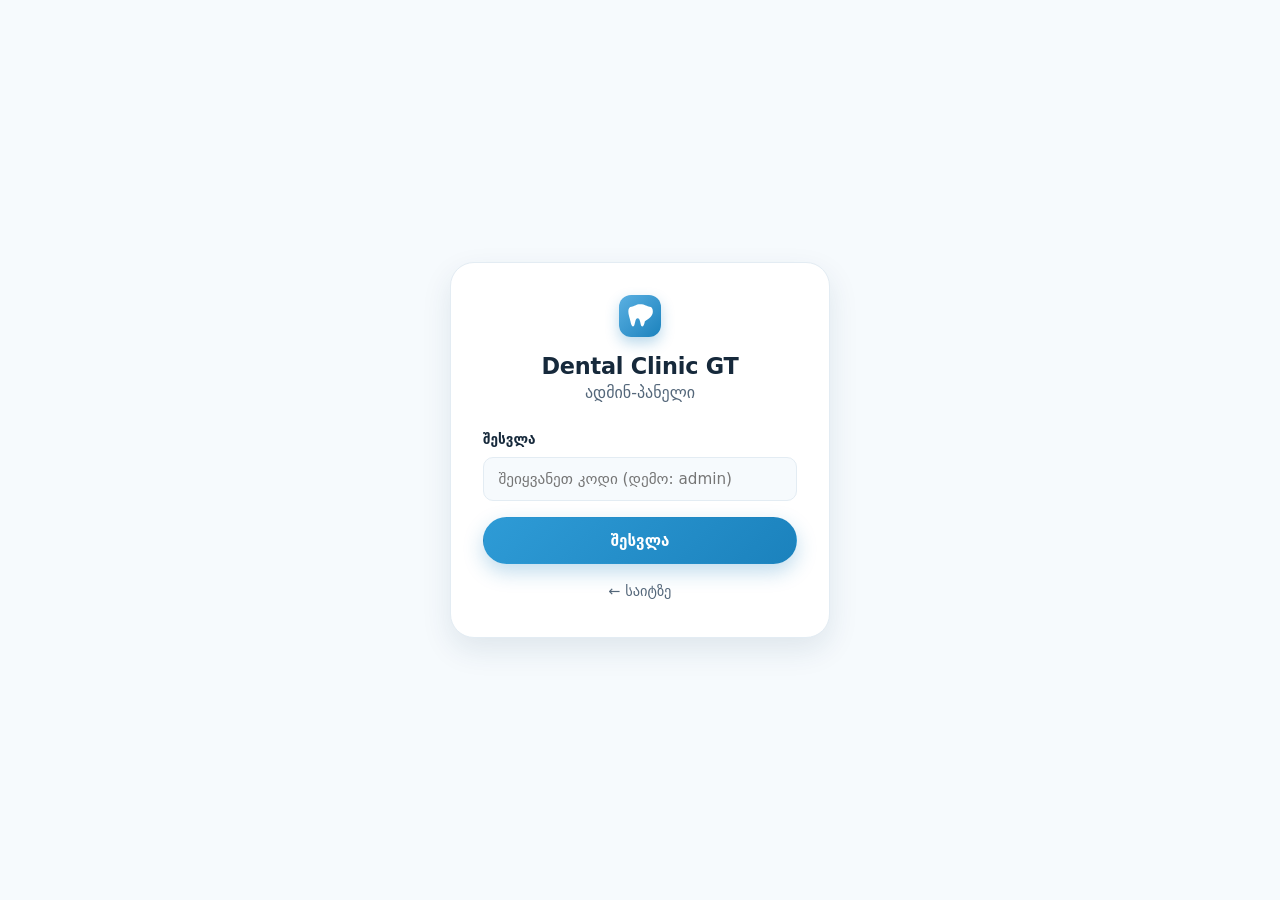
==== admin.html @ 1550cbb0 "CHECKPOINT: Dental Clinic GT website — initial deploy Bilingual (KA/EN) site + online booking + admi" ====
<!DOCTYPE html>
<html lang="ka">
<head>
  <meta charset="UTF-8" />
  <meta name="viewport" content="width=device-width, initial-scale=1.0" />
  <meta name="robots" content="noindex, nofollow" />
  <meta name="theme-color" content="#16293B" />
  <meta http-equiv="Content-Security-Policy"
    content="default-src 'self'; img-src 'self' data:; style-src 'self' 'unsafe-inline' https://fonts.googleapis.com; font-src 'self' https://fonts.gstatic.com; script-src 'self'; connect-src 'self'; frame-ancestors 'none'; base-uri 'self'; form-action 'self';" />

  <title>Admin — Dental Clinic GT</title>

  <link rel="icon" href="data:image/svg+xml,%3Csvg xmlns='http://www.w3.org/2000/svg' viewBox='0 0 24 24'%3E%3Cpath fill='%232E9BD6' d='M12 2C8.5 2 7 4 4.8 4 3 4 2 5.5 2 8c0 3 1 5 1.8 8.5.5 2.2 1 4.5 2.2 4.5 1.3 0 1.4-2.5 2-4.5.4-1.4.9-2.5 2-2.5s1.6 1.1 2 2.5c.6 2 .7 4.5 2 4.5 1.2 0 1.7-2.3 2.2-4.5C21.9 13 23 11 23 8c0-2.5-1-4-2.8-4C18 4 16.5 2 12 2z'/%3E%3C/svg%3E" />
  <link rel="preconnect" href="https://fonts.googleapis.com" />
  <link rel="preconnect" href="https://fonts.gstatic.com" crossorigin />
  <link rel="stylesheet" href="https://fonts.googleapis.com/css2?family=Inter:wght@400;500;600;700;800&family=Noto+Sans+Georgian:wght@400;500;600;700;800&display=swap" />
  <link rel="stylesheet" href="styles.css" />
  <link rel="stylesheet" href="admin.css" />
  <script src="script.js" defer></script>
  <script src="data.js" defer></script>
  <script src="admin.js" defer></script>
</head>
<body class="lang-ka adm-body-page">
  <div id="adminApp" class="adm-app"></div>
</body>
</html>
---- styles.css ----
/* ============================================================
   Dental Clinic GT — Stylesheet
   Style: Modern & Minimal
   Palette: Light blue / White / Gold
   ============================================================ */

/* ---------- Design tokens ---------- */
:root {
  /* Brand — light blue */
  --blue-50:  #EFF8FD;
  --blue-100: #DCEFFA;
  --blue-200: #B9DFF4;
  --blue-300: #8FCBEC;
  --blue-400: #5BB0E2;
  --blue-500: #2E9BD6;  /* primary light blue */
  --blue-600: #1B82BD;  /* buttons */
  --blue-700: #146694;  /* hover / strong text */

  /* Gold accents */
  --gold-300: #E7CF8E;
  --gold-400: #D9B65A;
  --gold-500: #C9A24B;  /* accent */
  --gold-600: #A8842F;
  --star:     #8A6D12;  /* deep gold for star ratings — passes WCAG AA on white */

  /* Neutrals */
  --white:    #FFFFFF;
  --surface:  #F6FAFD;  /* light blue-tinted background */
  --surface-2:#EDF5FB;
  --ink:      #16293B;  /* headings / body */
  --muted:    #54677A;  /* secondary text */
  --line:     #E3ECF3;  /* borders */

  --success:  #1F9D6B;
  --danger:   #D64545;

  /* Shape & depth */
  --radius-sm: 10px;
  --radius:    16px;
  --radius-lg: 24px;
  --shadow-sm: 0 2px 8px rgba(20, 60, 90, 0.06);
  --shadow:    0 12px 30px rgba(20, 60, 90, 0.10);
  --shadow-lg: 0 24px 60px rgba(20, 60, 90, 0.16);

  --maxw: 1160px;
  --gap: clamp(1rem, 3vw, 2rem);

  --font: 'Inter', 'Noto Sans Georgian', system-ui, -apple-system, Segoe UI, Roboto, sans-serif;

  --header-h: 74px;
}

/* ---------- Reset ---------- */
*, *::before, *::after { box-sizing: border-box; }
* { margin: 0; }
html { scroll-behavior: smooth; scroll-padding-top: calc(var(--header-h) + 12px); }
body {
  font-family: var(--font);
  color: var(--ink);
  background: var(--white);
  line-height: 1.65;
  -webkit-font-smoothing: antialiased;
  text-rendering: optimizeLegibility;
  overflow-x: hidden;
}
img, svg { display: block; max-width: 100%; }
a { color: inherit; text-decoration: none; }
button { font-family: inherit; cursor: pointer; }
ul { list-style: none; padding: 0; }

/* Language visibility helpers (managed by JS via data-i18n) */

/* ---------- Layout ---------- */
.container { width: 100%; max-width: var(--maxw); margin-inline: auto; padding-inline: clamp(1rem, 4vw, 2rem); }
.section { padding-block: clamp(3.5rem, 8vw, 6.5rem); }
.section-alt { background: var(--surface); }

/* ---------- Typography ---------- */
h1, h2, h3, h4 { line-height: 1.18; font-weight: 700; letter-spacing: -0.01em; }
h1 { font-size: clamp(2.1rem, 5.2vw, 3.5rem); font-weight: 800; }
h2 { font-size: clamp(1.7rem, 3.6vw, 2.5rem); }
h3 { font-size: 1.2rem; }
p  { color: var(--muted); }

.eyebrow {
  display: inline-flex; align-items: center; gap: .5rem;
  color: var(--blue-600); font-weight: 600; font-size: .8rem;
  letter-spacing: .08em; text-transform: uppercase; margin-bottom: 1rem;
}
.eyebrow.center { justify-content: center; }
.eyebrow .dot { width: 8px; height: 8px; border-radius: 50%; background: var(--gold-500); }

.section-head { max-width: 640px; margin: 0 auto clamp(2rem, 5vw, 3.5rem); text-align: center; }
.section-sub { font-size: 1.05rem; margin-top: .75rem; }

/* ---------- Buttons ---------- */
.btn {
  display: inline-flex; align-items: center; justify-content: center; gap: .5rem;
  padding: .85rem 1.5rem; border-radius: 999px; font-weight: 600; font-size: .95rem;
  border: 1.5px solid transparent; transition: transform .15s ease, box-shadow .2s ease, background .2s ease, color .2s ease;
  white-space: nowrap;
}
.btn-sm { padding: .6rem 1.1rem; font-size: .88rem; }
.btn-block { width: 100%; }
.btn-primary {
  background: linear-gradient(135deg, var(--blue-500), var(--blue-600));
  color: var(--white); box-shadow: 0 8px 20px rgba(27, 130, 189, 0.28);
}
.btn-primary:hover { transform: translateY(-2px); box-shadow: 0 12px 26px rgba(27, 130, 189, 0.36); }
.btn-ghost { background: var(--white); color: var(--blue-700); border-color: var(--line); }
.btn-ghost:hover { border-color: var(--blue-300); transform: translateY(-2px); box-shadow: var(--shadow-sm); }

/* ---------- Skip link ---------- */
.skip-link {
  position: absolute; left: 50%; transform: translateX(-50%) translateY(-150%);
  top: 8px; background: var(--blue-600); color: #fff; padding: .6rem 1rem; border-radius: 8px;
  z-index: 1000; transition: transform .2s ease;
}
.skip-link:focus { transform: translateX(-50%) translateY(0); }

/* ---------- Header ---------- */
.site-header {
  position: sticky; top: 0; z-index: 100;
  background: rgba(255, 255, 255, 0.85);
  backdrop-filter: saturate(160%) blur(12px);
  -webkit-backdrop-filter: saturate(160%) blur(12px);
  border-bottom: 1px solid transparent;
  transition: box-shadow .25s ease, border-color .25s ease, background .25s ease;
}
.site-header.scrolled { box-shadow: var(--shadow-sm); border-bottom-color: var(--line); }
.header-inner { display: flex; align-items: center; justify-content: space-between; height: var(--header-h); gap: 1rem; }

.brand { display: inline-flex; align-items: center; gap: .6rem; font-size: 1.15rem; color: var(--ink); }
.brand-mark {
  display: grid; place-items: center; width: 42px; height: 42px; border-radius: 12px;
  color: var(--white); background: linear-gradient(135deg, var(--blue-400), var(--blue-600));
  box-shadow: 0 6px 14px rgba(27, 130, 189, 0.3);
}
.brand-text strong { font-weight: 800; letter-spacing: -0.02em; }
.brand-accent {
  margin-left: .35rem; color: var(--gold-600); font-weight: 800;
  border: 1.5px solid var(--gold-400); border-radius: 6px; padding: 0 .35rem; font-size: .85em;
}

.nav { display: flex; align-items: center; gap: .4rem; }
.nav-link {
  position: relative; padding: .5rem .8rem; border-radius: 8px; color: var(--muted);
  font-weight: 500; font-size: .95rem; transition: color .2s ease, background .2s ease;
}
.nav-link:hover { color: var(--blue-700); background: var(--blue-50); }
.nav-cta { display: none; } /* shown only inside the mobile menu */
.nav-link.active { color: var(--blue-700); background: var(--blue-50); }

.header-actions { display: flex; align-items: center; gap: .65rem; }
.lang-toggle {
  display: inline-flex; align-items: center; gap: .3rem; background: var(--white);
  border: 1.5px solid var(--line); color: var(--blue-700); font-weight: 700;
  border-radius: 999px; padding: .45rem .8rem; font-size: .82rem; transition: border-color .2s, background .2s;
}
.lang-toggle:hover { border-color: var(--blue-300); background: var(--blue-50); }

.nav-toggle { display: none; flex-direction: column; gap: 5px; background: none; border: 0; padding: .5rem; }
.nav-toggle span { width: 24px; height: 2.5px; border-radius: 2px; background: var(--ink); transition: transform .25s ease, opacity .2s ease; }
.nav-toggle[aria-expanded="true"] span:nth-child(1) { transform: translateY(7.5px) rotate(45deg); }
.nav-toggle[aria-expanded="true"] span:nth-child(2) { opacity: 0; }
.nav-toggle[aria-expanded="true"] span:nth-child(3) { transform: translateY(-7.5px) rotate(-45deg); }

/* ---------- Hero ---------- */
.hero { position: relative; padding-block: clamp(3rem, 7vw, 6rem); overflow: hidden; }
.hero::before {
  content: ""; position: absolute; inset: 0; z-index: -1;
  background:
    radial-gradient(1000px 500px at 80% -10%, var(--blue-100), transparent 60%),
    radial-gradient(700px 400px at 0% 110%, var(--surface-2), transparent 55%);
}
.hero-grid { display: grid; grid-template-columns: 1.05fr .95fr; gap: clamp(2rem, 5vw, 4rem); align-items: center; }
.hero-title { margin-top: .25rem; }
.hero-subtitle { font-size: 1.12rem; margin-top: 1.1rem; max-width: 30rem; }
.hero-cta { display: flex; flex-wrap: wrap; gap: .8rem; margin-top: 1.8rem; }
.hero-trust { display: flex; flex-wrap: wrap; gap: 1.1rem; margin-top: 2rem; }
.hero-trust li { display: inline-flex; align-items: center; gap: .45rem; color: var(--ink); font-size: .9rem; font-weight: 500; }
.hero-trust svg { color: var(--blue-500); flex-shrink: 0; }

/* Hero visual */
.hero-visual { position: relative; }
.media-card { position: relative; }
.media-placeholder {
  position: relative; border-radius: var(--radius-lg); overflow: hidden;
  background: linear-gradient(160deg, var(--blue-50), var(--blue-200));
  display: grid; place-items: center; box-shadow: var(--shadow-lg);
}
.media-hero { aspect-ratio: 4 / 4.4; }
.media-placeholder .illus { width: 78%; height: auto; }
.media-img { position: absolute; inset: 0; width: 100%; height: 100%; object-fit: cover; z-index: 1; }
.media-img.img-failed { display: none; } /* reveals the gradient/illustration fallback behind */
.media-hint {
  position: absolute; left: 12px; bottom: 12px; z-index: 2;
  background: rgba(22, 41, 59, 0.55); color: #fff; font-size: .7rem;
  padding: .3rem .6rem; border-radius: 999px; backdrop-filter: blur(4px);
}

.float-card {
  position: absolute; z-index: 5; background: var(--white); border-radius: var(--radius);
  box-shadow: var(--shadow); padding: .8rem 1rem; display: flex; align-items: center; gap: .6rem;
}
.float-rating { top: 8%; left: -8%; flex-direction: column; align-items: flex-start; gap: 0; }
.float-rating .stars { color: var(--star); font-size: .85rem; letter-spacing: 1px; }
.float-rating strong { font-size: 1.5rem; line-height: 1; }
.float-rating small { color: var(--muted); font-size: .72rem; }
.float-avail { bottom: 7%; right: -6%; }
.float-avail strong { display: block; font-size: .9rem; }
.float-avail small { color: var(--muted); font-size: .75rem; }
.pulse { width: 12px; height: 12px; border-radius: 50%; background: var(--success); box-shadow: 0 0 0 0 rgba(31,157,107,.5); animation: pulse 2s infinite; flex-shrink: 0; }
@keyframes pulse { 70% { box-shadow: 0 0 0 10px rgba(31,157,107,0); } 100% { box-shadow: 0 0 0 0 rgba(31,157,107,0); } }

/* ---------- Stats ---------- */
.stats { padding-block: clamp(1.5rem, 4vw, 2.5rem); }
.stats-grid {
  display: grid; grid-template-columns: repeat(4, 1fr); gap: 1rem;
  background: linear-gradient(135deg, var(--blue-600), var(--blue-700));
  border-radius: var(--radius-lg); padding: clamp(1.5rem, 4vw, 2.5rem); color: #fff;
  box-shadow: var(--shadow);
}
.stat { text-align: center; min-width: 0; overflow-wrap: break-word; }
.stat strong { font-size: clamp(1.8rem, 4vw, 2.6rem); font-weight: 800; }
.stat .plus { color: var(--gold-300); font-size: 1.4rem; font-weight: 800; }
.stat p { color: rgba(255,255,255,.85); font-size: .85rem; margin-top: .25rem; }

/* ---------- Cards grid ---------- */
.cards-grid { display: grid; grid-template-columns: repeat(3, 1fr); gap: clamp(1rem, 2.5vw, 1.6rem); }

/* Service cards */
.service-card {
  background: var(--white); border: 1px solid var(--line); border-radius: var(--radius);
  padding: 1.8rem 1.6rem; transition: transform .2s ease, box-shadow .2s ease, border-color .2s ease;
}
.service-card:hover { transform: translateY(-5px); box-shadow: var(--shadow); border-color: var(--blue-200); }
.service-icon {
  display: grid; place-items: center; width: 56px; height: 56px; border-radius: 14px;
  color: var(--blue-600); background: var(--blue-50); margin-bottom: 1rem;
  transition: background .2s ease, color .2s ease;
}
.service-card:hover .service-icon { background: var(--blue-600); color: #fff; }
.service-card h3 { margin-bottom: .5rem; }

/* ---------- About ---------- */
.about-grid { display: grid; grid-template-columns: 1fr 1.05fr; gap: clamp(2rem, 5vw, 4rem); align-items: center; }
.about-visual { position: relative; }
.media-about { aspect-ratio: 4 / 3.4; }
.feature-list { display: grid; gap: .85rem; margin: 1.5rem 0 2rem; }
.feature-list li { display: flex; align-items: flex-start; gap: .7rem; color: var(--ink); font-weight: 500; }
.feature-list svg { color: var(--white); background: var(--blue-500); border-radius: 50%; padding: 3px; flex-shrink: 0; }

/* ---------- Team ---------- */
.team-grid { grid-template-columns: repeat(4, 1fr); }
.team-card {
  text-align: center; background: var(--white); border: 1px solid var(--line);
  border-radius: var(--radius); padding: 1.8rem 1.2rem; transition: transform .2s ease, box-shadow .2s ease;
}
.team-card:hover { transform: translateY(-5px); box-shadow: var(--shadow); }
.avatar {
  width: 92px; height: 92px; margin: 0 auto 1rem; border-radius: 50%;
  background: linear-gradient(135deg, var(--blue-300), var(--blue-600));
  display: grid; place-items: center; color: #fff; font-weight: 800; font-size: 1.6rem;
  position: relative; box-shadow: inset 0 0 0 4px rgba(255,255,255,.35);
}
.avatar::after { content: attr(data-initials); }
.avatar-sm { width: 44px; height: 44px; font-size: .9rem; margin: 0; box-shadow: inset 0 0 0 2px rgba(255,255,255,.35); }
.team-card .role { color: var(--blue-600); font-weight: 600; font-size: .9rem; margin-top: .2rem; }

/* ---------- Reviews ---------- */
.review-card {
  background: var(--white); border: 1px solid var(--line); border-radius: var(--radius);
  padding: 1.8rem 1.6rem; box-shadow: var(--shadow-sm); display: flex; flex-direction: column; gap: 1rem;
}
.review-card p { color: var(--ink); font-size: 1.02rem; }
.stars { color: var(--star); letter-spacing: 2px; font-size: 1rem; }
.review-author { display: flex; align-items: center; gap: .7rem; margin-top: auto; }
.review-author small { color: var(--muted); }

/* ---------- Contact ---------- */
.contact-grid { display: grid; grid-template-columns: 1fr 1.1fr; gap: clamp(2rem, 5vw, 4rem); align-items: start; }
.contact-list { display: grid; gap: 1.1rem; margin: 1.8rem 0; }
.contact-list li { display: flex; gap: .9rem; align-items: flex-start; }
.ci-icon { display: grid; place-items: center; width: 44px; height: 44px; border-radius: 12px; background: var(--blue-50); color: var(--blue-600); flex-shrink: 0; }
.contact-list strong { display: block; font-size: .85rem; color: var(--ink); }
.contact-list a, .contact-list span { color: var(--muted); }
.contact-list a:hover { color: var(--blue-700); }

.map-placeholder {
  display: flex; flex-direction: column; align-items: center; justify-content: center; gap: .8rem;
  background: linear-gradient(135deg, var(--surface-2), var(--blue-100));
  border: 1px dashed var(--blue-200); border-radius: var(--radius);
  color: var(--blue-600); min-height: 180px; padding: 1.5rem; text-align: center;
}

/* Form */
.contact-form-wrap {
  background: var(--white); border: 1px solid var(--line); border-radius: var(--radius-lg);
  padding: clamp(1.5rem, 4vw, 2.5rem); box-shadow: var(--shadow); position: relative;
}
.contact-form h3 { margin-bottom: 1.3rem; }
.field { display: flex; flex-direction: column; gap: .4rem; margin-bottom: 1.1rem; }
.field-row { display: grid; grid-template-columns: 1fr 1fr; gap: 1rem; }
.field label { font-size: .85rem; font-weight: 600; color: var(--ink); }
.field .opt { color: var(--muted); font-weight: 400; }
.field input, .field select, .field textarea {
  font-family: inherit; font-size: .95rem; color: var(--ink);
  padding: .75rem .9rem; border: 1.5px solid var(--line); border-radius: var(--radius-sm);
  background: var(--surface); transition: border-color .2s ease, box-shadow .2s ease, background .2s ease;
  width: 100%; min-height: 44px;
}
.field input:focus, .field select:focus, .field textarea:focus {
  outline: none; border-color: var(--blue-400); background: #fff;
  box-shadow: 0 0 0 4px rgba(46, 155, 214, 0.14);
}
.field textarea { resize: vertical; min-height: 84px; }
.field input.invalid, .field select.invalid, .field textarea.invalid { border-color: var(--danger); }
.error { color: var(--danger); font-size: .78rem; min-height: 1em; }
.hp-field { position: absolute; left: -9999px; width: 1px; height: 1px; overflow: hidden; }
.form-note { font-size: .78rem; margin-top: .8rem; text-align: center; }

.form-success {
  position: absolute; inset: 0; background: var(--white); border-radius: var(--radius-lg);
  display: flex; flex-direction: column; align-items: center; justify-content: center; gap: .6rem;
  text-align: center; padding: 2rem; color: var(--ink); animation: fadeIn .3s ease;
}
.form-success svg { color: var(--white); background: var(--success); border-radius: 50%; padding: 8px; }
.form-success strong { font-size: 1.4rem; }
.form-success span { color: var(--muted); }

/* ---------- Booking widget (Fresha-style) ---------- */
.booking-wrap { display: flex; flex-direction: column; }
.booking-head { margin-bottom: 1.2rem; }
.booking-head h3 { margin-bottom: .35rem; }
.booking-head .section-sub { font-size: .95rem; }
.bk-step { margin-bottom: 1.3rem; }
.bk-step-label { display: block; font-size: .78rem; font-weight: 700; letter-spacing: .04em; text-transform: uppercase; color: var(--blue-700); margin-bottom: .6rem; }

.bk-chips { display: flex; flex-wrap: wrap; gap: .5rem; }
.bk-chip { display: inline-flex; flex-direction: column; align-items: flex-start; gap: 1px; background: var(--surface); border: 1.5px solid var(--line); border-radius: 14px; padding: .55rem .95rem; color: var(--ink); font-weight: 600; font-size: .9rem; transition: border-color .15s ease, background .15s ease, color .15s ease; }
.bk-chip small { font-weight: 500; font-size: .72rem; color: var(--muted); }
.bk-chip:hover { border-color: var(--blue-300); }
.bk-chip.is-active { background: var(--blue-600); border-color: var(--blue-600); color: #fff; }
.bk-chip.is-active small { color: rgba(255, 255, 255, .85); }

.bk-dates { display: flex; gap: .5rem; overflow-x: auto; padding-bottom: .4rem; scrollbar-width: thin; }
.bk-date { flex: 0 0 auto; width: 64px; display: flex; flex-direction: column; align-items: center; gap: 1px; background: var(--surface); border: 1.5px solid var(--line); border-radius: var(--radius-sm); padding: .55rem .3rem; color: var(--ink); transition: border-color .15s ease, background .15s ease, color .15s ease; }
.bk-date small, .bk-date span { font-size: .66rem; color: var(--muted); text-transform: capitalize; }
.bk-date strong { font-size: 1.2rem; line-height: 1.15; }
.bk-date:hover { border-color: var(--blue-300); }
.bk-date.is-active { background: var(--blue-600); border-color: var(--blue-600); color: #fff; }
.bk-date.is-active small, .bk-date.is-active span { color: rgba(255, 255, 255, .85); }

.bk-legend { display: flex; gap: 1.1rem; margin-bottom: .7rem; font-size: .78rem; color: var(--muted); }
.bk-legend i { display: inline-block; width: 10px; height: 10px; border-radius: 3px; margin-right: .35rem; vertical-align: middle; }
.bk-legend .dot-free { background: var(--blue-500); }
.bk-legend .dot-busy { background: #FBF7EC; border: 1.5px solid var(--gold-400); }

.bk-slots { display: grid; grid-template-columns: repeat(auto-fill, minmax(94px, 1fr)); gap: .5rem; }
.bk-slot { display: flex; flex-direction: column; align-items: center; justify-content: center; min-height: 46px; border-radius: var(--radius-sm); font-weight: 600; font-size: .9rem; border: 1.5px solid var(--line); padding: .35rem; text-align: center; }
.bk-slot.is-free { background: var(--blue-50); border-color: var(--blue-200); color: var(--blue-700); cursor: pointer; transition: background .15s ease, border-color .15s ease, transform .1s ease; }
.bk-slot.is-free:hover { background: var(--blue-100); border-color: var(--blue-400); transform: translateY(-1px); }
.bk-slot.is-free.is-selected { background: var(--blue-600); border-color: var(--blue-600); color: #fff; }
.bk-slot.is-busy { background: #FBF7EC; border-color: #EBDFC4; color: #8A6D12; cursor: not-allowed; }
.bk-slot.is-busy .bk-slot-proc { font-size: .61rem; font-weight: 500; line-height: 1.05; margin-top: 1px; }
.bk-slot.is-past { background: var(--surface); border-color: var(--line); color: var(--muted); opacity: .5; text-decoration: line-through; }
.bk-empty, .bk-hint { color: var(--muted); font-size: .9rem; padding: .6rem 0; }

.bk-summary { display: grid; grid-template-columns: repeat(auto-fit, minmax(120px, 1fr)); gap: .8rem; background: var(--surface); border: 1px solid var(--line); border-radius: var(--radius); padding: 1rem; margin-bottom: 1.2rem; }
.bk-summary small { display: block; font-size: .72rem; color: var(--muted); }
.bk-summary strong { font-size: .92rem; }
.bk-sum-price strong { color: var(--blue-700); }
.bk-demo { font-size: .76rem; color: var(--muted); background: var(--blue-50); border-radius: var(--radius-sm); padding: .7rem .9rem; margin-top: .2rem; }
.bk-success { text-align: center; display: flex; flex-direction: column; align-items: center; gap: .6rem; padding: 2rem 1rem; }
.bk-success svg { color: #fff; background: var(--success); border-radius: 50%; padding: 8px; }
.bk-success strong { font-size: 1.4rem; }
.bk-success span { color: var(--muted); }
.bk-notice { margin-top: .7rem; font-size: .85rem; color: var(--danger); background: #FCEDED; border-radius: var(--radius-sm); padding: .55rem .8rem; }

/* ---------- Booking page (booking.html) ---------- */
.bookpage-hero { padding-block: clamp(2rem, 5vw, 3.5rem); position: relative; text-align: center; }
.bookpage-hero::before { content: ""; position: absolute; inset: 0; z-index: -1; background: radial-gradient(900px 400px at 50% -20%, var(--blue-100), transparent 60%); }
.bookpage-grid { display: grid; grid-template-columns: 1.7fr .9fr; gap: clamp(1.5rem, 4vw, 2.5rem); align-items: start; }
.bookpage-main { background: var(--white); border: 1px solid var(--line); border-radius: var(--radius-lg); padding: clamp(1.2rem, 3vw, 2rem); box-shadow: var(--shadow-sm); }
.bookpage-side { position: sticky; top: calc(var(--header-h) + 16px); display: grid; gap: 1rem; }
.side-card { background: var(--white); border: 1px solid var(--line); border-radius: var(--radius); padding: 1.3rem; }
.side-card h3 { margin-bottom: .4rem; }
.side-card .contact-list { margin: 0; }
.trust-card .hero-trust { margin: 0; flex-direction: column; gap: .7rem; }
@media (max-width: 900px) {
  .bookpage-grid { grid-template-columns: 1fr; }
  .bookpage-side { position: static; }
}

/* ---------- Homepage "Book online" CTA card ---------- */
.booking-cta { display: flex; align-items: center; justify-content: center; text-align: center;
  background: linear-gradient(160deg, var(--blue-50), var(--blue-100)); border: 1px solid var(--blue-200); }
.booking-cta-inner { display: flex; flex-direction: column; align-items: center; gap: .8rem; padding: 1rem; }
.booking-cta-inner .cta-ico { display: grid; place-items: center; width: 64px; height: 64px; border-radius: 18px;
  background: linear-gradient(135deg, var(--blue-500), var(--blue-600)); color: #fff; box-shadow: 0 10px 22px rgba(27,130,189,.3); }
.booking-cta-inner p { max-width: 28rem; }

/* ---------- Pricing estimator ---------- */
.price-grid { display: grid; grid-template-columns: 1.6fr .9fr; gap: clamp(1.2rem, 3vw, 2rem); align-items: start; }
.price-list { display: grid; gap: 1.4rem; }
.price-cat { font-size: .95rem; color: var(--blue-700); margin-bottom: .6rem; padding-bottom: .4rem; border-bottom: 2px solid var(--blue-100); }
.price-row { width: 100%; display: grid; grid-template-columns: auto 1fr auto; align-items: center; gap: .8rem; text-align: left;
  background: var(--white); border: 1.5px solid var(--line); border-radius: var(--radius-sm); padding: .75rem 1rem; margin-bottom: .5rem; cursor: pointer; transition: border-color .15s ease, background .15s ease; }
.price-row:hover { border-color: var(--blue-300); }
.price-row.is-on { border-color: var(--blue-500); background: var(--blue-50); }
.price-check { display: grid; place-items: center; width: 26px; height: 26px; border-radius: 50%; background: var(--surface-2); color: var(--blue-700); font-weight: 800; font-size: 1rem; flex-shrink: 0; }
.price-row.is-on .price-check { background: var(--blue-600); color: #fff; }
.price-name { font-weight: 600; color: var(--ink); font-size: .95rem; }
.price-name small { display: block; font-weight: 500; font-size: .76rem; color: var(--muted); }
.price-val { font-weight: 700; color: var(--blue-700); white-space: nowrap; font-size: .9rem; }

.price-side { position: sticky; top: calc(var(--header-h) + 16px); }
.price-summary-card { background: var(--white); border: 1px solid var(--line); border-radius: var(--radius-lg); box-shadow: var(--shadow); padding: 1.4rem; }
.price-summary-card h3 { margin-bottom: .9rem; }
.price-hint { color: var(--muted); font-size: .9rem; margin-bottom: 1rem; }
.price-chosen { display: grid; gap: .4rem; margin-bottom: 1rem; max-height: 220px; overflow: auto; }
.price-chosen li { display: flex; justify-content: space-between; gap: .8rem; font-size: .85rem; color: var(--ink); }
.price-chosen li span:last-child { color: var(--muted); white-space: nowrap; }
.price-total { display: flex; justify-content: space-between; align-items: baseline; padding-top: .8rem; border-top: 1px solid var(--line); }
.price-total strong { font-size: 1.4rem; color: var(--ink); }
.price-instal { display: flex; flex-direction: column; gap: 2px; background: var(--blue-50); border-radius: var(--radius-sm); padding: .7rem .9rem; margin: .8rem 0 1.1rem; }
.price-instal span { font-size: .8rem; color: var(--muted); }
.price-instal strong { color: var(--blue-700); font-size: 1.05rem; }
.price-instal small { color: var(--muted); font-size: .72rem; }
.price-summary-card .btn { margin-bottom: .5rem; }
.price-count { display: block; text-align: center; color: var(--muted); font-size: .78rem; margin-top: .3rem; }
.price-disclaimer { max-width: 760px; margin: 1.6rem auto 0; text-align: center; color: var(--muted); font-size: .8rem; }

@media (max-width: 860px) {
  .price-grid { grid-template-columns: 1fr; }
  .price-side { position: static; }
}

/* Print only the estimate card as a clean quote */
@media print {
  body * { visibility: hidden; }
  .price-summary-card, .price-summary-card * { visibility: visible; }
  .price-summary-card { position: absolute; left: 0; top: 0; width: 100%; box-shadow: none; border: none; }
  .price-summary-card .btn, .price-count { display: none; }
}

/* ---------- FAQ (accordion) ---------- */
.faq-list { max-width: 800px; margin: 0 auto; display: grid; gap: .8rem; }
.faq-item {
  background: var(--white); border: 1px solid var(--line); border-radius: var(--radius);
  overflow: hidden; transition: box-shadow .2s ease, border-color .2s ease;
}
.faq-item[open] { box-shadow: var(--shadow-sm); border-color: var(--blue-200); }
.faq-item summary {
  list-style: none; cursor: pointer; display: flex; align-items: center; justify-content: space-between;
  gap: 1rem; padding: 1.1rem 1.3rem; font-weight: 600; color: var(--ink);
}
.faq-item summary::-webkit-details-marker { display: none; }
.faq-item summary:focus-visible { outline: 3px solid var(--blue-400); outline-offset: -3px; }
.faq-icon { position: relative; flex-shrink: 0; width: 20px; height: 20px; }
.faq-icon::before, .faq-icon::after { content: ""; position: absolute; background: var(--blue-600); border-radius: 2px; transition: transform .25s ease, opacity .25s ease; }
.faq-icon::before { top: 9px; left: 2px; width: 16px; height: 2px; }
.faq-icon::after { top: 2px; left: 9px; width: 2px; height: 16px; }
.faq-item[open] .faq-icon::after { transform: rotate(90deg); opacity: 0; }
.faq-answer { padding: 0 1.3rem 1.2rem; }

/* ---------- Sticky mobile action bar ---------- */
.mobile-bar { display: none; }
.mbar-btn { display: flex; align-items: center; justify-content: center; gap: .5rem; font-weight: 600; font-size: .95rem; padding: .95rem; }
.mbar-call { color: var(--blue-700); }
.mbar-book { background: linear-gradient(135deg, var(--blue-500), var(--blue-600)); color: #fff; }

/* ---------- Footer ---------- */
.site-footer { background: var(--ink); color: rgba(255,255,255,.78); }
.footer-grid { display: grid; grid-template-columns: 1.6fr 1fr 1.4fr; gap: 2rem; padding-block: clamp(2.5rem, 6vw, 4rem); }
.brand-footer { color: #fff; }
.footer-brand p { color: rgba(255,255,255,.7); margin-top: .9rem; max-width: 22rem; }
.socials { display: flex; gap: .6rem; margin-top: 1.2rem; }
.socials a {
  display: grid; place-items: center; width: 44px; height: 44px; border-radius: 10px;
  background: rgba(255,255,255,.08); color: #fff; transition: background .2s ease, transform .2s ease;
}
.socials a:hover { background: var(--blue-600); transform: translateY(-3px); }
.footer-col h4 { color: #fff; font-size: 1rem; margin-bottom: 1rem; }
.footer-col a, .footer-col span { display: block; color: rgba(255,255,255,.72); padding: .25rem 0; transition: color .2s ease; }
.footer-col a:hover { color: var(--gold-300); }
.footer-bottom { border-top: 1px solid rgba(255,255,255,.1); padding-block: 1.2rem; font-size: .85rem; }
.footer-bottom .container { display: flex; justify-content: center; text-align: center; }

/* ---------- Back to top ---------- */
.to-top {
  position: fixed; right: 20px; bottom: 20px; z-index: 90;
  width: 48px; height: 48px; border-radius: 50%; border: 0; color: #fff;
  background: linear-gradient(135deg, var(--blue-500), var(--blue-600));
  box-shadow: var(--shadow); display: grid; place-items: center;
  opacity: 0; transform: translateY(10px); transition: opacity .25s ease, transform .25s ease;
}
.to-top.show { opacity: 1; transform: translateY(0); }
.to-top:hover { transform: translateY(-3px); }

/* ---------- Scroll reveal ---------- */
.reveal { opacity: 0; transform: translateY(24px); transition: opacity .6s ease, transform .6s ease; }
.reveal.in { opacity: 1; transform: translateY(0); }

@keyframes fadeIn { from { opacity: 0; } to { opacity: 1; } }

/* ---------- Focus visibility (a11y) ---------- */
:focus-visible { outline: 3px solid var(--blue-400); outline-offset: 2px; border-radius: 4px; }

/* ============================================================
   Responsive
   ============================================================ */
@media (max-width: 980px) {
  .hero-grid { grid-template-columns: 1fr; text-align: center; }
  .hero-content { order: 2; }
  .hero-visual { order: 1; max-width: 460px; margin: 0 auto; }
  .eyebrow, .hero-cta, .hero-trust { justify-content: center; }
  .hero-subtitle { margin-inline: auto; }
  .about-grid, .contact-grid { grid-template-columns: 1fr; }
  .about-visual { max-width: 460px; }
  .cards-grid { grid-template-columns: repeat(2, 1fr); }
  .team-grid { grid-template-columns: repeat(2, 1fr); }
  .footer-grid { grid-template-columns: 1fr 1fr; }
  .footer-brand { grid-column: 1 / -1; }
  /* Decorative hero cards are hidden once the hero stacks */
  .float-card { display: none; }
}

@media (max-width: 760px) {
  /* Mobile nav */
  .nav {
    position: fixed; inset: var(--header-h) 0 auto 0; flex-direction: column; align-items: stretch;
    background: var(--white); padding: 1rem; gap: .25rem; box-shadow: var(--shadow);
    border-top: 1px solid var(--line);
    transform: translateY(-120%); transition: transform .3s ease; visibility: hidden;
  }
  .nav.open { transform: translateY(0); visibility: visible; }
  .nav-link { padding: .85rem 1rem; font-size: 1.05rem; }
  .nav-toggle { display: flex; }
  .header-actions .btn-primary { display: none; }

  .stats-grid { grid-template-columns: repeat(2, 1fr); gap: 1.5rem 1rem; }
  .field-row { grid-template-columns: 1fr; }
  /* Booking CTA inside the mobile menu so it's always reachable */
  .nav .nav-cta { display: inline-flex; width: 100%; margin-top: .6rem; }

  /* Sticky bottom action bar on phones */
  .mobile-bar {
    display: grid; grid-template-columns: 1fr 1fr;
    position: fixed; left: 0; right: 0; bottom: 0; z-index: 95;
    background: var(--white); border-top: 1px solid var(--line);
    box-shadow: 0 -6px 20px rgba(20, 60, 90, .1);
  }
  body { padding-bottom: 66px; }
  .to-top { bottom: 78px; }
}

@media (max-width: 480px) {
  .cards-grid, .team-grid { grid-template-columns: 1fr; }
  .footer-grid { grid-template-columns: 1fr; }
  .brand-text { font-size: .98rem; }
}

/* ---------- Reduced motion ---------- */
@media (prefers-reduced-motion: reduce) {
  * { animation-duration: .001ms !important; animation-iteration-count: 1 !important; transition-duration: .001ms !important; scroll-behavior: auto !important; }
  .reveal { opacity: 1; transform: none; }
}

/* ---------- Print ---------- */
@media print {
  .site-header, .to-top, .nav-toggle, .hero-cta, .contact-form-wrap { display: none !important; }
  body { color: #000; }
}
---- admin.css ----
/* ============================================================
   Dental Clinic GT — Admin panel styles
   Uses design tokens from styles.css
   ============================================================ */

.adm-body-page { background: var(--surface); }
.adm-app { min-height: 100vh; }

/* ---------- Login ---------- */
.adm-login { min-height: 100vh; display: grid; place-items: center; padding: 1.5rem; }
.adm-login-card { width: 100%; max-width: 380px; background: var(--white); border: 1px solid var(--line); border-radius: var(--radius-lg); box-shadow: var(--shadow); padding: 2rem; text-align: center; }
.adm-login-card .brand-mark { margin: 0 auto 1rem; }
.adm-login-card h1 { font-size: 1.4rem; }
.adm-login-card .adm-sub { color: var(--muted); margin-bottom: 1.4rem; }
.adm-login-card .field { text-align: left; margin-bottom: 1rem; }
.adm-err { color: var(--danger); font-size: .85rem; margin-bottom: .8rem; }
.adm-back { display: inline-block; margin-top: 1rem; color: var(--muted); font-size: .9rem; }
.adm-back:hover { color: var(--blue-700); }

/* ---------- Topbar ---------- */
.adm-topbar { display: flex; align-items: center; justify-content: space-between; gap: 1rem; flex-wrap: wrap;
  background: var(--ink); color: #fff; padding: .8rem clamp(1rem, 4vw, 2rem); }
.adm-brand { display: flex; align-items: center; gap: .6rem; }
.adm-brand .brand-mark { width: 36px; height: 36px; }
.adm-brand strong { font-weight: 800; }
.adm-tag { background: rgba(255,255,255,.12); padding: .15rem .6rem; border-radius: 999px; font-size: .72rem; }
.adm-top-actions { display: flex; align-items: center; gap: .5rem; }
.adm-top-actions .lang-toggle { background: rgba(255,255,255,.12); border-color: transparent; color: #fff; }
.adm-top-actions .btn-ghost { background: rgba(255,255,255,.1); border-color: transparent; color: #fff; }
.adm-top-actions .btn-ghost:hover { background: rgba(255,255,255,.2); }

.adm-demo { background: #FBF7EC; color: #8A6D12; font-size: .82rem; text-align: center; padding: .55rem 1rem; border-bottom: 1px solid #EBDFC4; }

/* ---------- Tabs ---------- */
.adm-tabs { display: flex; gap: .3rem; flex-wrap: wrap; padding: 1rem clamp(1rem, 4vw, 2rem) 0; }
.adm-tab { background: var(--white); border: 1px solid var(--line); border-bottom: none; color: var(--muted);
  padding: .6rem 1.1rem; border-radius: 10px 10px 0 0; font-weight: 600; font-size: .9rem; }
.adm-tab:hover { color: var(--blue-700); }
.adm-tab.is-active { color: var(--blue-700); border-color: var(--blue-200); background: var(--white); box-shadow: 0 -2px 0 var(--blue-500) inset; }

.adm-msg { margin: .8rem clamp(1rem, 4vw, 2rem) 0; background: var(--blue-50); color: var(--blue-700); border-radius: var(--radius-sm); padding: .6rem .9rem; font-size: .88rem; font-weight: 600; }

.adm-body { padding: 1.2rem clamp(1rem, 4vw, 2rem) 3rem; }

/* ---------- Controls ---------- */
.adm-controls { display: flex; align-items: flex-end; gap: 1rem; flex-wrap: wrap; margin-bottom: 1.2rem; }
.adm-controls .field { margin: 0; }
.adm-count { background: var(--white); border: 1px solid var(--line); border-radius: 999px; padding: .45rem .9rem; font-size: .85rem; font-weight: 600; color: var(--blue-700); }
.adm-empty { color: var(--muted); padding: 1.5rem; text-align: center; background: var(--white); border: 1px dashed var(--line); border-radius: var(--radius); }
.adm-empty.sm { padding: .8rem; font-size: .85rem; }

/* ---------- Schedule (doctor columns) ---------- */
.adm-sched { display: grid; grid-template-columns: repeat(auto-fill, minmax(260px, 1fr)); gap: 1rem; }
.adm-doc-col { background: var(--white); border: 1px solid var(--line); border-radius: var(--radius); padding: 1rem; }
.adm-doc-col h3 { font-size: 1rem; margin-bottom: .8rem; padding-bottom: .6rem; border-bottom: 1px solid var(--line); }
.adm-doc-col h3 small { color: var(--blue-600); font-weight: 600; font-size: .78rem; display: block; }
.adm-appt { display: grid; grid-template-columns: auto 1fr auto; gap: .6rem; align-items: start; padding: .7rem 0; border-bottom: 1px solid var(--surface-2); position: relative; }
.adm-appt:last-child { border-bottom: none; }
.adm-appt-time { font-weight: 700; color: var(--ink); font-size: .85rem; line-height: 1.2; }
.adm-appt-time small { display: block; color: var(--muted); font-weight: 500; font-size: .68rem; }
.adm-appt-main strong { display: block; font-size: .9rem; }
.adm-appt-main span { font-size: .8rem; color: var(--muted); }
.adm-appt-main em { display: block; font-size: .76rem; color: var(--muted); font-style: italic; margin-top: 2px; }
.adm-chan { align-self: center; font-size: .66rem; font-weight: 700; padding: .2rem .5rem; border-radius: 999px; white-space: nowrap; }
.chan-online { background: var(--blue-50); color: var(--blue-700); }
.chan-phone { background: #E7F6EE; color: #1F7A50; }
.chan-messenger { background: #EDE9FB; color: #6048C7; }
.chan-walkin { background: #FBF1E3; color: #9A6A1E; }
.adm-x { background: none; border: none; color: var(--muted); font-size: .9rem; cursor: pointer; line-height: 1; padding: .2rem; border-radius: 6px; }
.adm-x:hover { color: var(--danger); background: #FCEDED; }

/* ---------- Forms / cards ---------- */
.adm-form, .adm-card { background: var(--white); border: 1px solid var(--line); border-radius: var(--radius); padding: 1.3rem; max-width: 760px; }
.adm-card { margin-top: 1.2rem; }
.adm-card h3 { font-size: 1rem; margin-bottom: 1rem; }
.adm-form .field, .adm-card .field { margin-bottom: 1rem; }
.adm-checks { display: flex; flex-wrap: wrap; gap: .5rem 1rem; }
.adm-check { display: inline-flex; align-items: center; gap: .4rem; font-size: .9rem; color: var(--ink); }
.adm-num { width: 90px; }

/* ---------- Tables ---------- */
.adm-table { width: 100%; border-collapse: collapse; background: var(--white); border: 1px solid var(--line); border-radius: var(--radius); overflow: hidden; }
.adm-table th, .adm-table td { text-align: left; padding: .8rem 1rem; border-bottom: 1px solid var(--surface-2); font-size: .88rem; vertical-align: middle; }
.adm-table th { background: var(--surface); font-size: .76rem; text-transform: uppercase; letter-spacing: .04em; color: var(--muted); }
.adm-table tr:last-child td { border-bottom: none; }
.adm-pill { display: inline-block; background: var(--blue-50); color: var(--blue-700); font-size: .72rem; padding: .15rem .5rem; border-radius: 999px; margin: 1px 0; }
.adm-toggle { border: 1.5px solid var(--line); background: var(--surface); color: var(--muted); border-radius: 999px; padding: .3rem .8rem; font-size: .78rem; font-weight: 600; cursor: pointer; }
.adm-toggle.on { background: #E7F6EE; border-color: #BFE6CF; color: #1F7A50; }

@media (max-width: 560px) {
  .adm-table thead { display: none; }
  .adm-table, .adm-table tbody, .adm-table tr, .adm-table td { display: block; width: 100%; }
  .adm-table tr { border-bottom: 1px solid var(--line); padding: .5rem 0; }
  .adm-table td { border: none; padding: .35rem 1rem; }
}
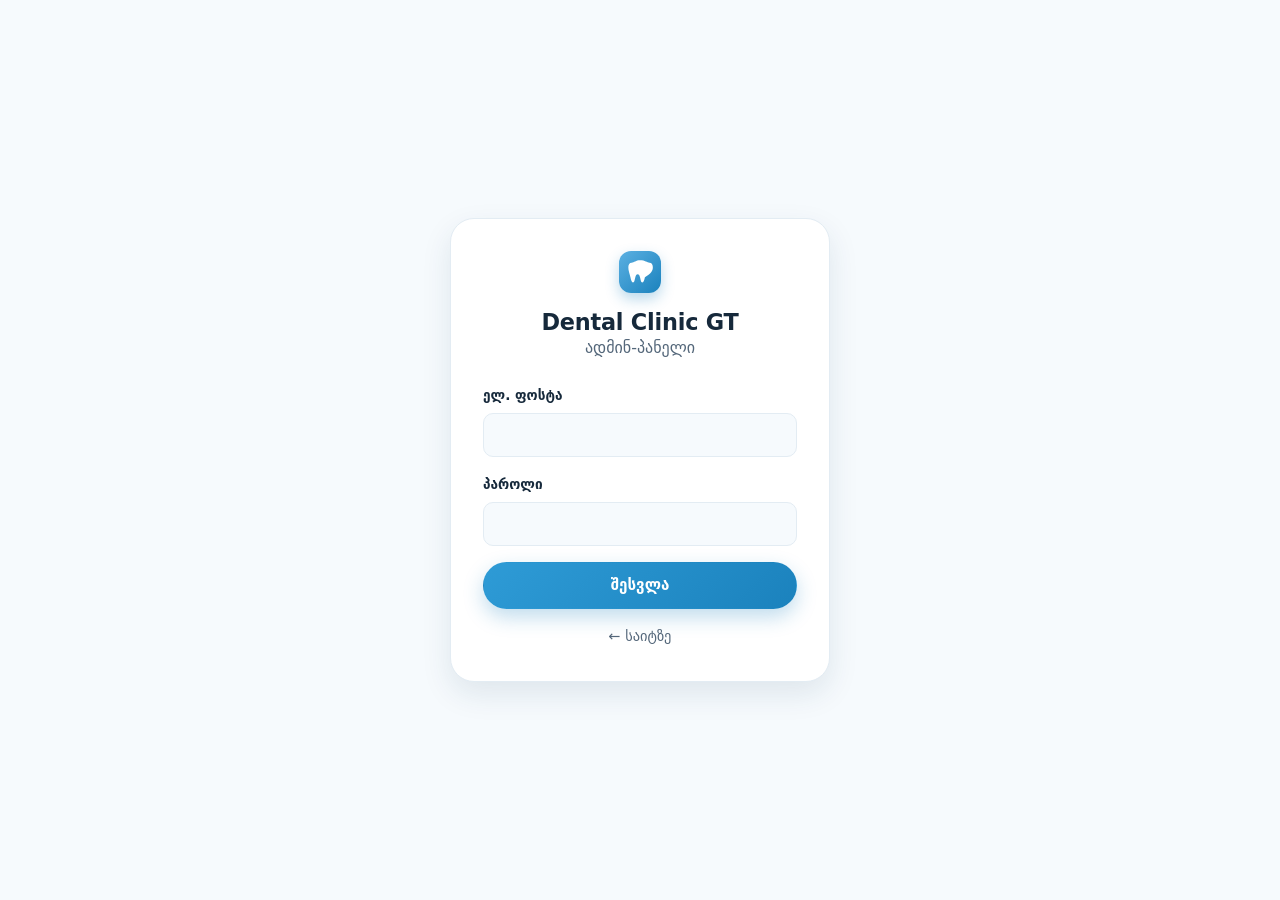
==== commit caf4c265: "CHECKPOINT: Made the admin panel live & secure (Supabase Auth + Excel export) What was done: The adm" ====
--- a/admin.html
+++ b/admin.html
@@ -6,7 +6,7 @@
   <meta name="robots" content="noindex, nofollow" />
   <meta name="theme-color" content="#16293B" />
   <meta http-equiv="Content-Security-Policy"
-    content="default-src 'self'; img-src 'self' data:; style-src 'self' 'unsafe-inline' https://fonts.googleapis.com; font-src 'self' https://fonts.gstatic.com; script-src 'self'; connect-src 'self'; frame-ancestors 'none'; base-uri 'self'; form-action 'self';" />
+    content="default-src 'self'; img-src 'self' data:; style-src 'self' 'unsafe-inline' https://fonts.googleapis.com; font-src 'self' https://fonts.gstatic.com; script-src 'self'; connect-src 'self' https://zwozqysrzmvouopxlsqb.supabase.co; frame-ancestors 'none'; base-uri 'self'; form-action 'self';" />
 
   <title>Admin — Dental Clinic GT</title>
 
@@ -17,7 +17,8 @@
   <link rel="stylesheet" href="styles.css" />
   <link rel="stylesheet" href="admin.css" />
   <script src="script.js" defer></script>
-  <script src="data.js" defer></script>
+  <script src="supabase-config.js" defer></script>
+  <script src="supabase-admin-data.js" defer></script>
   <script src="admin.js" defer></script>
 </head>
 <body class="lang-ka adm-body-page">
--- a/styles.css
+++ b/styles.css
@@ -554,6 +554,22 @@
   }
   body { padding-bottom: 66px; }
   .to-top { bottom: 78px; }
+
+  /* Booking page: keep the header uncluttered on phones (brand already links home) */
+  .header-actions .btn-ghost { display: none; }
+
+  /* CRITICAL: stop the wide date strip from stretching the whole card past the screen.
+     Grid/flex children default to min-width:auto and grow to fit their widest content. */
+  .bookpage-grid { min-width: 0; }
+  .bookpage-grid > * { min-width: 0; max-width: 100%; }
+  .bookpage-main, #bookingApp, .booking-app, .bk-step, .bk-chips, .bk-slots { min-width: 0; max-width: 100%; }
+  .bk-dates { max-width: 100%; }
+
+  /* Booking widget: clean, full-width, tappable rows on phones (name left, price/role right) */
+  .bk-chips { flex-direction: column; align-items: stretch; }
+  .bk-chip { display: flex; width: 100%; flex-direction: row; align-items: center; justify-content: space-between; gap: .6rem; text-align: left; padding: .85rem 1rem; }
+  .bk-chip > span { flex: 1 1 auto; min-width: 0; }
+  .bk-chip > small { flex: 0 0 auto; text-align: right; }
 }
 
 @media (max-width: 480px) {
